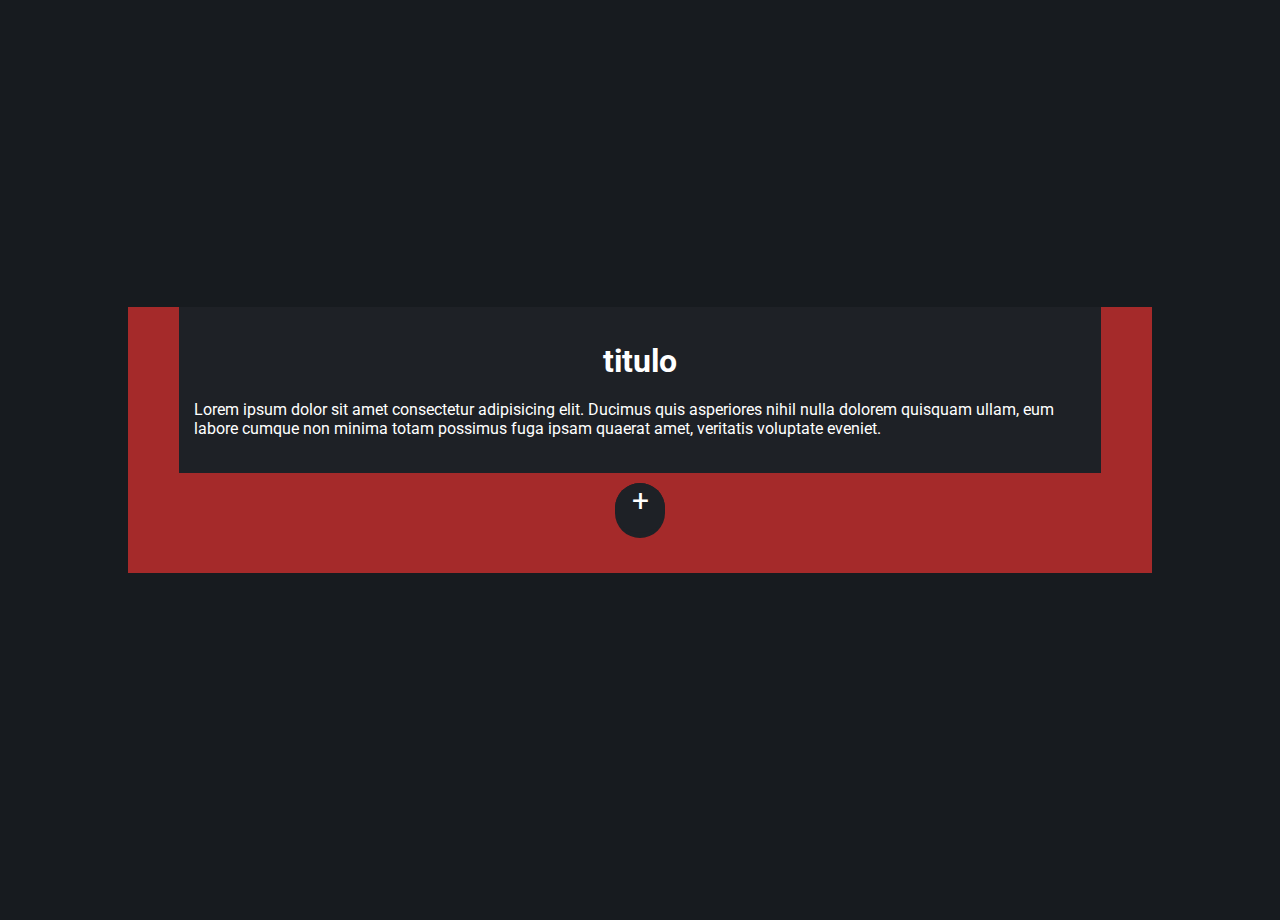
==== post.html @ 9821920a "2nd commit" ====
<!DOCTYPE html>
<html lang="en">
  <head>
    <meta charset="UTF-8" />
    <meta http-equiv="X-UA-Compatible" content="IE=edge" />
    <meta name="viewport" content="width=device-width, initial-scale=1.0" />
    <link rel="stylesheet" href="css/card.css" />
    <title>cards</title>
  </head>
  <body>
    <div class="container">
      <div class="card">
        <img
          class="imgCard"
          src="https://i.pinimg.com/originals/c9/66/5c/c9665cadeb7a1fc8b18a68d120de4ece.jpg"
          alt=""
        />
        <h1 class="titulo">titulo</h1>
        <p class="desc">
          Lorem ipsum dolor sit amet consectetur adipisicing elit. Ducimus quis
          asperiores nihil nulla dolorem quisquam ullam, eum labore cumque non
          minima totam possimus fuga ipsam quaerat amet, veritatis voluptate
          eveniet.
        </p>
      </div>
    <div>
      <a href="index.html" class="novoCard"
        ><button class="novoCard">+</button></a
      >
    </div>
  </body>
</html>
---- css/card.css ----
@import url("https://fonts.googleapis.com/css2?family=Roboto:wght@300;400;700&display=swap");

* {
  margin: 0px;
  padding: 0px;
  box-sizing: border-box;
  font-family: "Roboto";
  --background: rgb(23, 27, 31);
  --backgroundForm: rgb(30, 33, 38);
  --lightTxt: white;
  --btns: gray;
  padding-bottom: 20px;
}

body {
  height: 100vh;
  display: flex;
  flex-direction: column;
  align-items: center;
  justify-content: center;
  background-color: var(--background);
  gap: 30px;
  padding-bottom: 20px;
}

.container {
  width: 80%;
  display: flex;
  align-items: center;
  justify-content: center;
  background-color: brown;
  flex-direction: column;
  gap: 10px;
}
.card {
  width: 90%;
  height: 90%;
  color: white;

  padding: 15px;
  display: flex;
  flex-direction: column;
  align-items: center;
  justify-content: center;
  background-color: var(--backgroundForm);
}
.imgCard {
  width: 95%;
}

.novoCard {
  width: 50px;
  height: 50px;
  border-radius: 100px;
  background-color: var(--backgroundForm);
  border: 0;
  color: white;
  font-size: 30px;
}

#irListaCards {
  color: white;
}
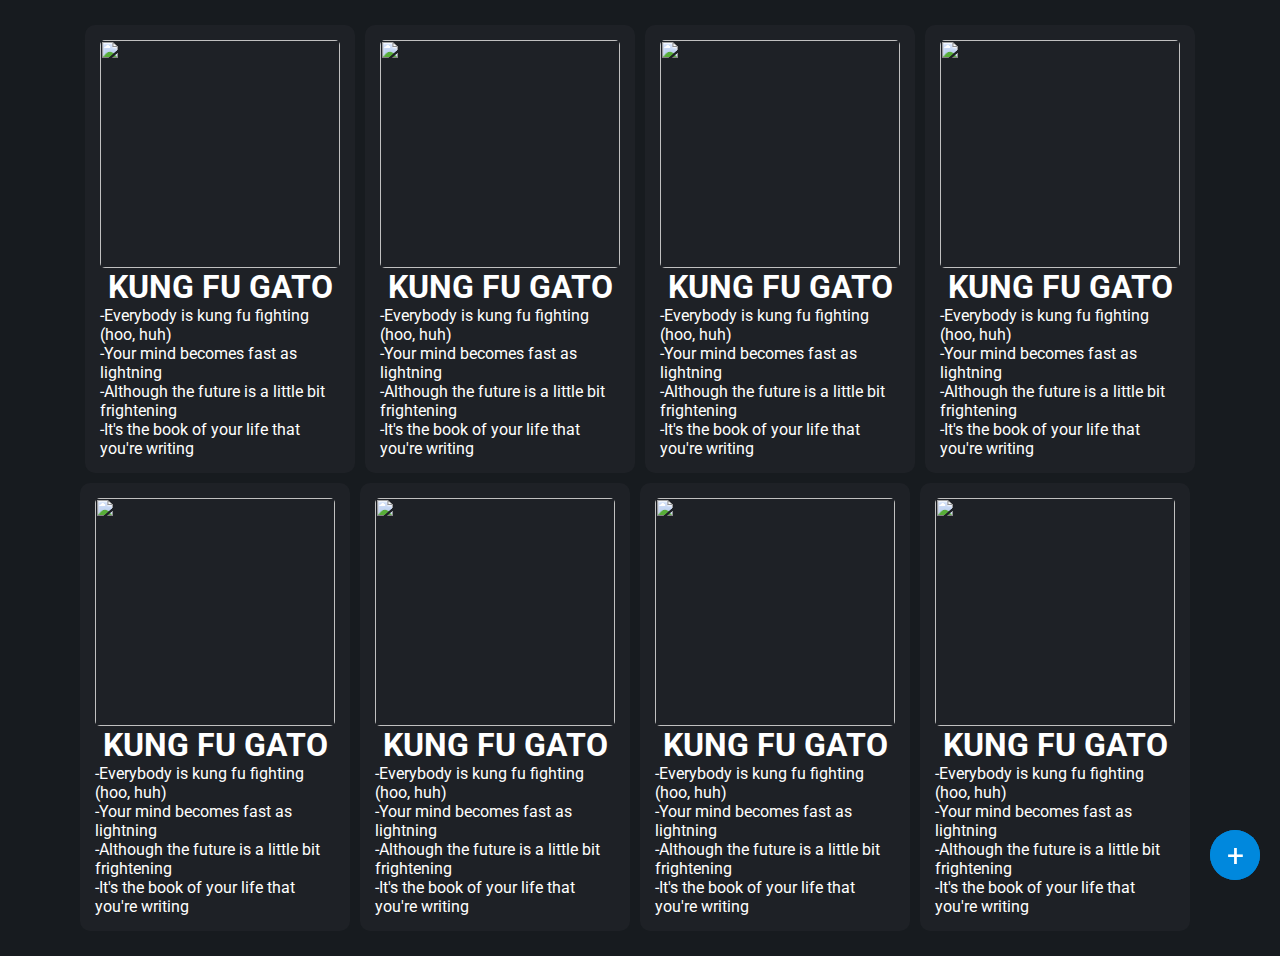
==== commit efb900df: "att aula dia 09/11/22" ====
--- a/post.html
+++ b/post.html
@@ -15,12 +15,94 @@
           src="https://i.pinimg.com/originals/c9/66/5c/c9665cadeb7a1fc8b18a68d120de4ece.jpg"
           alt=""
         />
-        <h1 class="titulo">titulo</h1>
+        <h1 class="titulo">KUNG FU GATO</h1>
         <p class="desc">
-          Lorem ipsum dolor sit amet consectetur adipisicing elit. Ducimus quis
-          asperiores nihil nulla dolorem quisquam ullam, eum labore cumque non
-          minima totam possimus fuga ipsam quaerat amet, veritatis voluptate
-          eveniet.
+          -Everybody is kung fu fighting (hoo, huh) <br> -Your mind becomes fast as
+          lightning <br> -Although the future is a little bit frightening <br> -It's the book of your life that you're writing
+        </p>
+      </div>
+      <div class="card">
+        <img
+          class="imgCard"
+          src="https://i.pinimg.com/originals/c9/66/5c/c9665cadeb7a1fc8b18a68d120de4ece.jpg"
+          alt=""
+        />
+        <h1 class="titulo">KUNG FU GATO</h1>
+        <p class="desc">
+          -Everybody is kung fu fighting (hoo, huh) <br> -Your mind becomes fast as
+          lightning <br> -Although the future is a little bit frightening <br> -It's the book of your life that you're writing
+        </p>
+      </div>
+      <div class="card">
+        <img
+          class="imgCard"
+          src="https://i.pinimg.com/originals/c9/66/5c/c9665cadeb7a1fc8b18a68d120de4ece.jpg"
+          alt=""
+        />
+        <h1 class="titulo">KUNG FU GATO</h1>
+        <p class="desc">
+          -Everybody is kung fu fighting (hoo, huh) <br> -Your mind becomes fast as
+          lightning <br> -Although the future is a little bit frightening <br> -It's the book of your life that you're writing
+        </p>
+      </div>
+      <div class="card">
+        <img
+          class="imgCard"
+          src="https://i.pinimg.com/originals/c9/66/5c/c9665cadeb7a1fc8b18a68d120de4ece.jpg"
+          alt=""
+        />
+        <h1 class="titulo">KUNG FU GATO</h1>
+        <p class="desc">
+          -Everybody is kung fu fighting (hoo, huh) <br> -Your mind becomes fast as
+          lightning <br> -Although the future is a little bit frightening <br> -It's the book of your life that you're writing
+        </p>
+      </div>
+      <div class="card">
+        <img
+          class="imgCard"
+          src="https://i.pinimg.com/originals/c9/66/5c/c9665cadeb7a1fc8b18a68d120de4ece.jpg"
+          alt=""
+        />
+        <h1 class="titulo">KUNG FU GATO</h1>
+        <p class="desc">
+          -Everybody is kung fu fighting (hoo, huh) <br> -Your mind becomes fast as
+          lightning <br> -Although the future is a little bit frightening <br> -It's the book of your life that you're writing
+        </p>
+      </div>
+      <div class="card">
+        <img
+          class="imgCard"
+          src="https://i.pinimg.com/originals/c9/66/5c/c9665cadeb7a1fc8b18a68d120de4ece.jpg"
+          alt=""
+        />
+        <h1 class="titulo">KUNG FU GATO</h1>
+        <p class="desc">
+          -Everybody is kung fu fighting (hoo, huh) <br> -Your mind becomes fast as
+          lightning <br> -Although the future is a little bit frightening <br> -It's the book of your life that you're writing
+        </p>
+      </div>
+      <div class="card">
+        <img
+          class="imgCard"
+          src="https://i.pinimg.com/originals/c9/66/5c/c9665cadeb7a1fc8b18a68d120de4ece.jpg"
+          alt=""
+        />
+        <h1 class="titulo">KUNG FU GATO</h1>
+        <p class="desc">
+          -Everybody is kung fu fighting (hoo, huh) <br> -Your mind becomes fast as
+          lightning <br> -Although the future is a little bit frightening <br> -It's the book of your life that you're writing
+        </p>
+      </div>
+      <div class="card">
+        <img
+          class="imgCard"
+          src="https://i.pinimg.com/originals/c9/66/5c/c9665cadeb7a1fc8b18a68d120de4ece.jpg"
+          alt=""
+        />
+        <h1 class="titulo">KUNG FU GATO</h1>
+        <p class="desc">
+          -Everybody is kung fu fighting (hoo, huh) <br> -Your mind becomes fast as
+          lightning <br> -Although the future is a little bit frightening <br> -It's the book of your life that you're writing
         </p>
       </div>
     <div>
--- a/css/card.css
+++ b/css/card.css
@@ -9,55 +9,58 @@
   --backgroundForm: rgb(30, 33, 38);
   --lightTxt: white;
   --btns: gray;
-  padding-bottom: 20px;
 }
 
 body {
-  height: 100vh;
+  padding: 25px 0 25px 0;
   display: flex;
   flex-direction: column;
   align-items: center;
   justify-content: center;
   background-color: var(--background);
   gap: 30px;
-  padding-bottom: 20px;
+  width: 100%;
 }
 
 .container {
-  width: 80%;
+  width: 95vw;
   display: flex;
   align-items: center;
   justify-content: center;
-  background-color: brown;
-  flex-direction: column;
+  flex-direction: row;
+
   gap: 10px;
+  flex-wrap: wrap;
 }
 .card {
-  width: 90%;
-  height: 90%;
+  width: 270px;
+  height: 448px;
   color: white;
-
   padding: 15px;
   display: flex;
   flex-direction: column;
   align-items: center;
-  justify-content: center;
   background-color: var(--backgroundForm);
+  border-radius: 10px;
 }
 .imgCard {
-  width: 95%;
+  width: 240px;
+  height: 228px;
+  border-radius: 5px;
 }
 
 .novoCard {
   width: 50px;
   height: 50px;
   border-radius: 100px;
-  background-color: var(--backgroundForm);
   border: 0;
   color: white;
   font-size: 30px;
+  cursor: pointer;
+  display: fixed;
+  position: fixed;
+  z-index: 1000;
+  bottom: 20px;
+  right: 20px;
+  background-color: rgb(0, 136, 221);
 }
-
-#irListaCards {
-  color: white;
-}
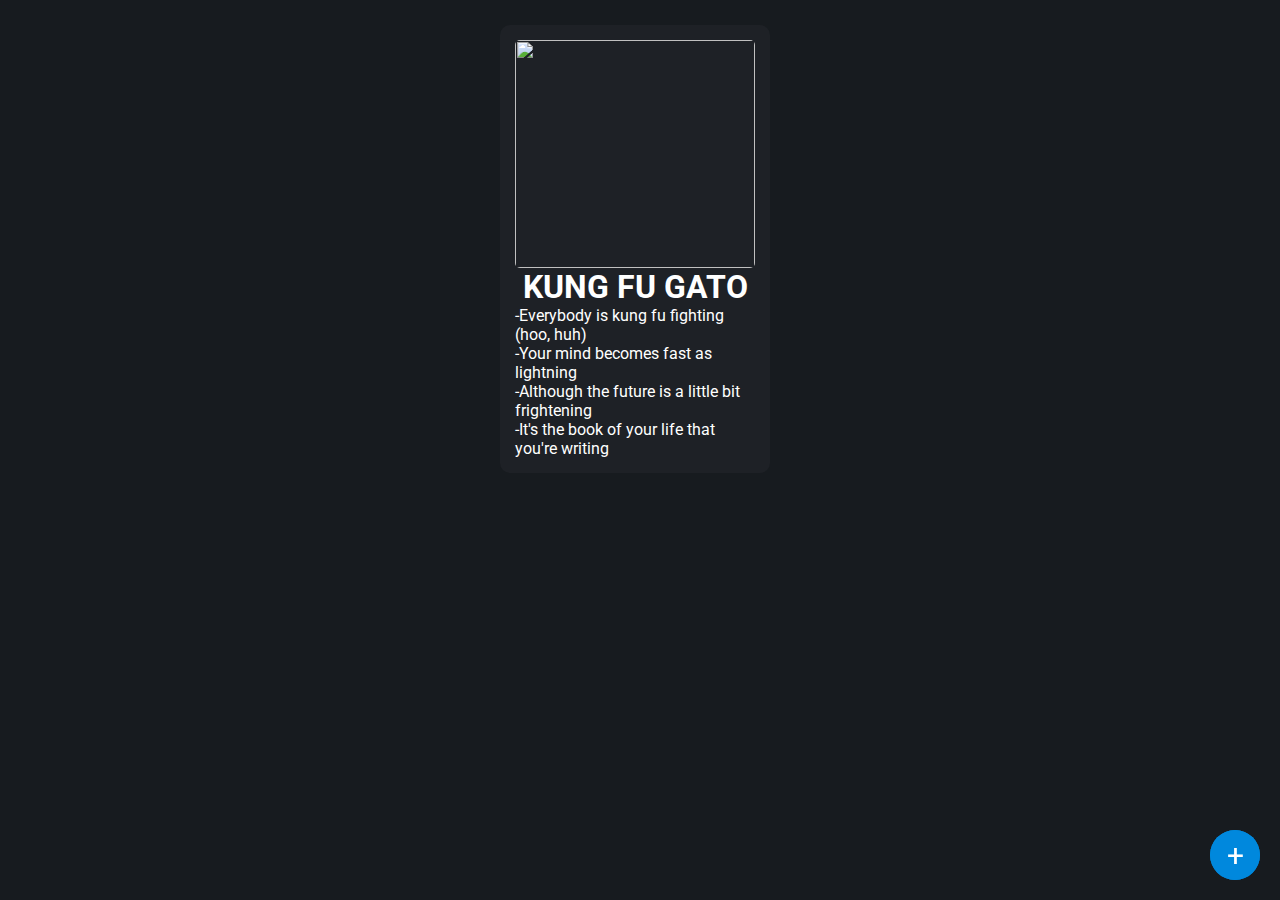
==== commit f9435a02: "att depois da aula 10/11/22" ====
--- a/post.html
+++ b/post.html
@@ -5,94 +5,11 @@
     <meta http-equiv="X-UA-Compatible" content="IE=edge" />
     <meta name="viewport" content="width=device-width, initial-scale=1.0" />
     <link rel="stylesheet" href="css/card.css" />
+    <script src="scripts/index.js" defer></script>
     <title>cards</title>
   </head>
   <body>
     <div class="container">
-      <div class="card">
-        <img
-          class="imgCard"
-          src="https://i.pinimg.com/originals/c9/66/5c/c9665cadeb7a1fc8b18a68d120de4ece.jpg"
-          alt=""
-        />
-        <h1 class="titulo">KUNG FU GATO</h1>
-        <p class="desc">
-          -Everybody is kung fu fighting (hoo, huh) <br> -Your mind becomes fast as
-          lightning <br> -Although the future is a little bit frightening <br> -It's the book of your life that you're writing
-        </p>
-      </div>
-      <div class="card">
-        <img
-          class="imgCard"
-          src="https://i.pinimg.com/originals/c9/66/5c/c9665cadeb7a1fc8b18a68d120de4ece.jpg"
-          alt=""
-        />
-        <h1 class="titulo">KUNG FU GATO</h1>
-        <p class="desc">
-          -Everybody is kung fu fighting (hoo, huh) <br> -Your mind becomes fast as
-          lightning <br> -Although the future is a little bit frightening <br> -It's the book of your life that you're writing
-        </p>
-      </div>
-      <div class="card">
-        <img
-          class="imgCard"
-          src="https://i.pinimg.com/originals/c9/66/5c/c9665cadeb7a1fc8b18a68d120de4ece.jpg"
-          alt=""
-        />
-        <h1 class="titulo">KUNG FU GATO</h1>
-        <p class="desc">
-          -Everybody is kung fu fighting (hoo, huh) <br> -Your mind becomes fast as
-          lightning <br> -Although the future is a little bit frightening <br> -It's the book of your life that you're writing
-        </p>
-      </div>
-      <div class="card">
-        <img
-          class="imgCard"
-          src="https://i.pinimg.com/originals/c9/66/5c/c9665cadeb7a1fc8b18a68d120de4ece.jpg"
-          alt=""
-        />
-        <h1 class="titulo">KUNG FU GATO</h1>
-        <p class="desc">
-          -Everybody is kung fu fighting (hoo, huh) <br> -Your mind becomes fast as
-          lightning <br> -Although the future is a little bit frightening <br> -It's the book of your life that you're writing
-        </p>
-      </div>
-      <div class="card">
-        <img
-          class="imgCard"
-          src="https://i.pinimg.com/originals/c9/66/5c/c9665cadeb7a1fc8b18a68d120de4ece.jpg"
-          alt=""
-        />
-        <h1 class="titulo">KUNG FU GATO</h1>
-        <p class="desc">
-          -Everybody is kung fu fighting (hoo, huh) <br> -Your mind becomes fast as
-          lightning <br> -Although the future is a little bit frightening <br> -It's the book of your life that you're writing
-        </p>
-      </div>
-      <div class="card">
-        <img
-          class="imgCard"
-          src="https://i.pinimg.com/originals/c9/66/5c/c9665cadeb7a1fc8b18a68d120de4ece.jpg"
-          alt=""
-        />
-        <h1 class="titulo">KUNG FU GATO</h1>
-        <p class="desc">
-          -Everybody is kung fu fighting (hoo, huh) <br> -Your mind becomes fast as
-          lightning <br> -Although the future is a little bit frightening <br> -It's the book of your life that you're writing
-        </p>
-      </div>
-      <div class="card">
-        <img
-          class="imgCard"
-          src="https://i.pinimg.com/originals/c9/66/5c/c9665cadeb7a1fc8b18a68d120de4ece.jpg"
-          alt=""
-        />
-        <h1 class="titulo">KUNG FU GATO</h1>
-        <p class="desc">
-          -Everybody is kung fu fighting (hoo, huh) <br> -Your mind becomes fast as
-          lightning <br> -Although the future is a little bit frightening <br> -It's the book of your life that you're writing
-        </p>
-      </div>
       <div class="card">
         <img
           class="imgCard"
@@ -110,5 +27,7 @@
         ><button class="novoCard">+</button></a
       >
     </div>
+
+    
   </body>
 </html>
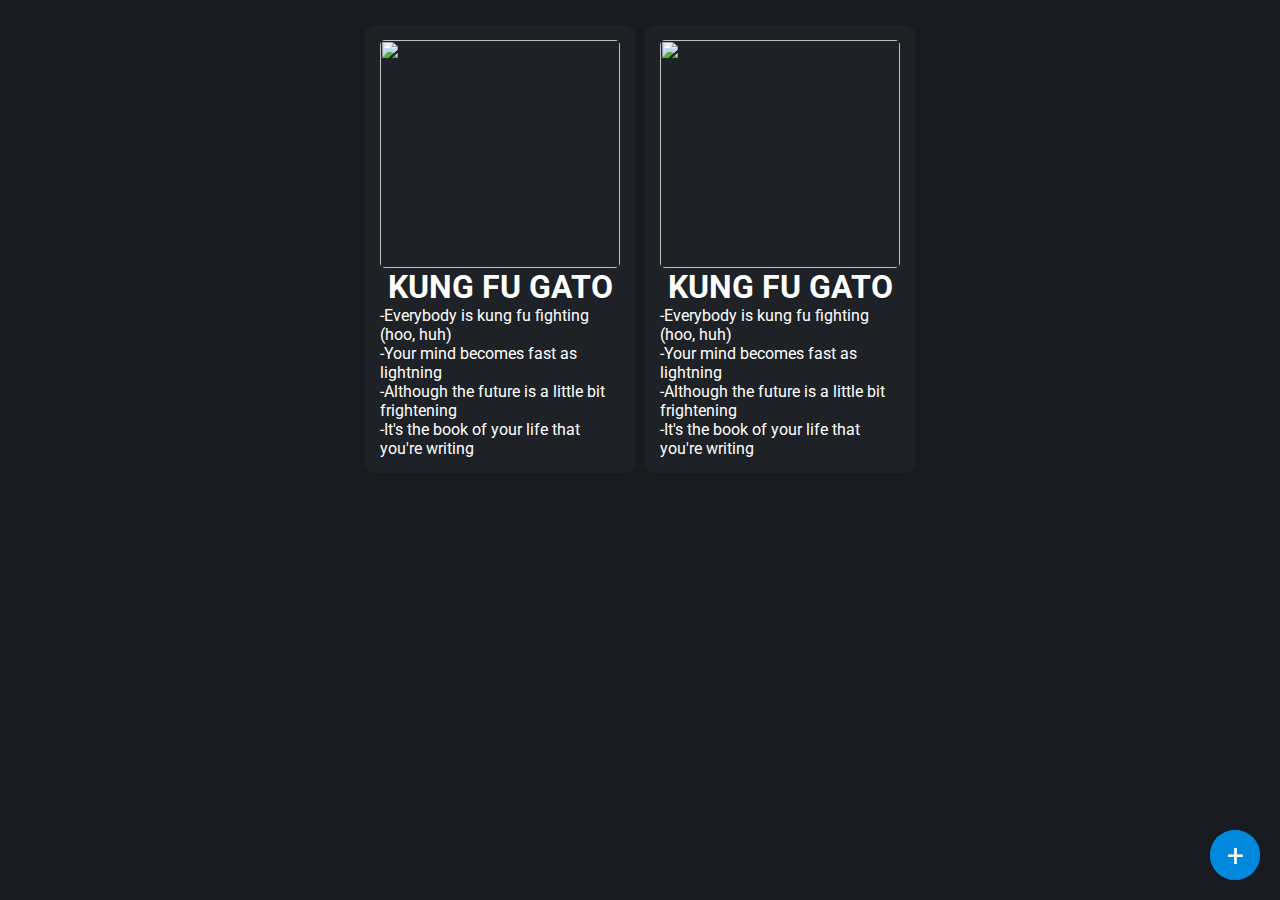
==== commit 484fe680: "logica da montagem dos cards,import e export" ====
--- a/post.html
+++ b/post.html
@@ -5,7 +5,7 @@
     <meta http-equiv="X-UA-Compatible" content="IE=edge" />
     <meta name="viewport" content="width=device-width, initial-scale=1.0" />
     <link rel="stylesheet" href="css/card.css" />
-    <script src="scripts/index.js" defer></script>
+    <script src="scripts/post.js" defer></script>
     <title>cards</title>
   </head>
   <body>
@@ -18,16 +18,17 @@
         />
         <h1 class="titulo">KUNG FU GATO</h1>
         <p class="desc">
-          -Everybody is kung fu fighting (hoo, huh) <br> -Your mind becomes fast as
-          lightning <br> -Although the future is a little bit frightening <br> -It's the book of your life that you're writing
+          -Everybody is kung fu fighting (hoo, huh) <br />
+          -Your mind becomes fast as lightning <br />
+          -Although the future is a little bit frightening <br />
+          -It's the book of your life that you're writing
         </p>
       </div>
+    </div>
     <div>
       <a href="index.html" class="novoCard"
         ><button class="novoCard">+</button></a
       >
     </div>
-
-    
   </body>
 </html>
